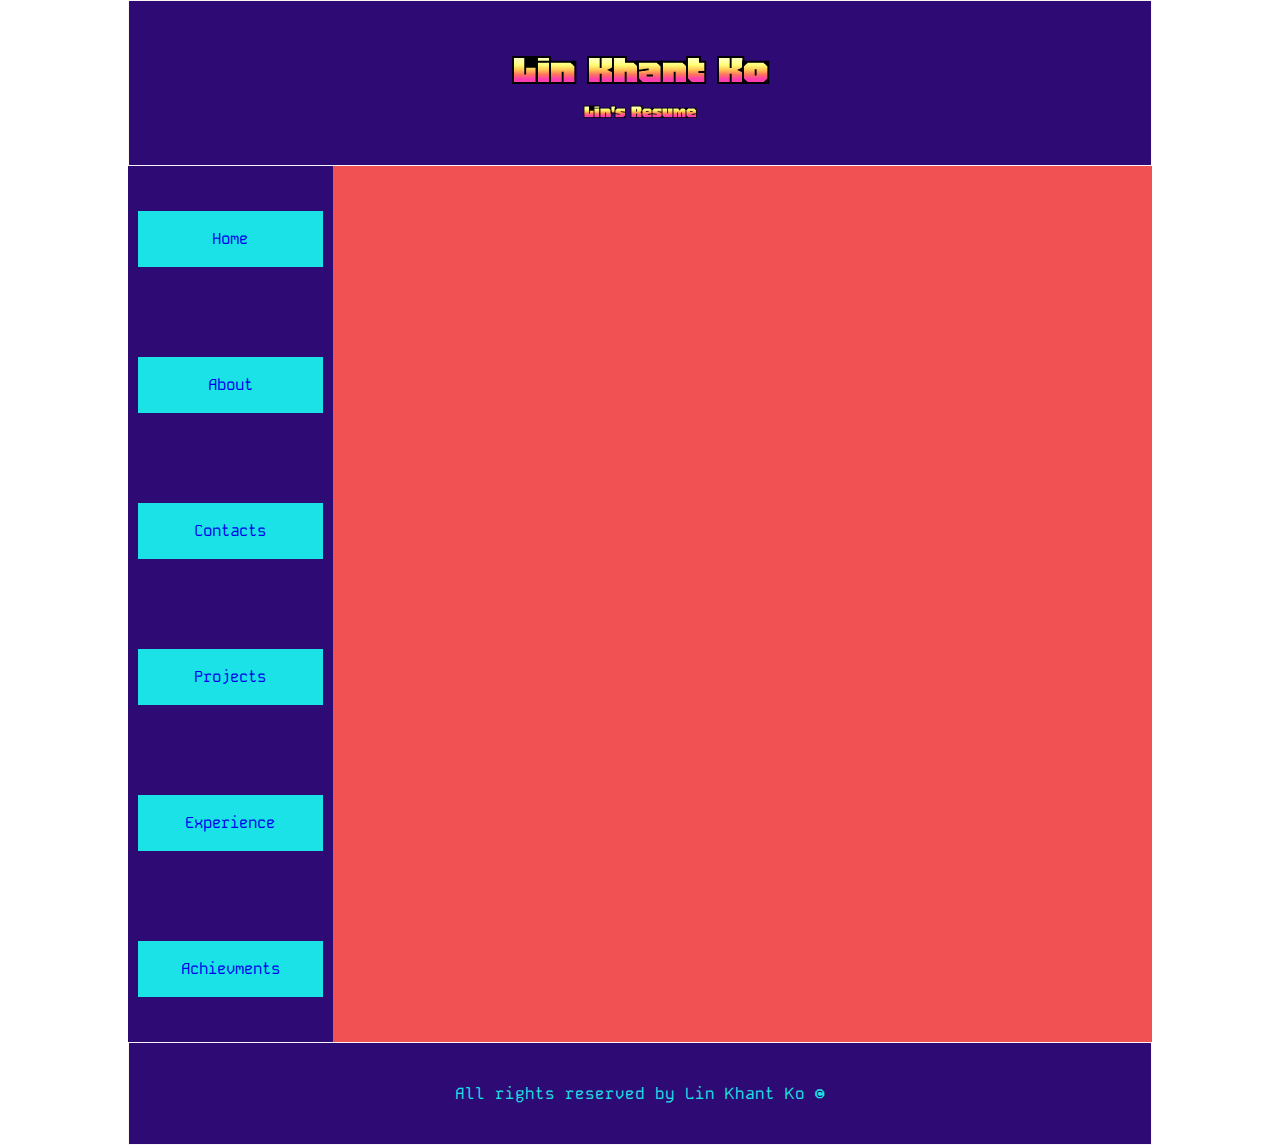
==== about.html @ 85616616 "finished first draft of index.html page" ====
<!-- about.html -->

<!DOCTYPE html>
<html>
    <head>
        <meta charset="UTF-8">
        <link rel="stylesheet" href="styles.css">
        <title> Lin's Resume | About </title>
    </head>

    <body>
        <div id="page-wrapper">

            <!-- header starts -->
            <header>
                <!-- my header and subtitle -->
                <h1> Lin Khant Ko </h1>
                <p> Lin's Resume </p>
            </header>
            <!-- header ends -->

            <!-- navigation starts -->
            <nav>
                <!-- six links -->
                <ul>
                    <li> <a href="index.html"> Home </a> </li>
                    <li> <a href="about.html"> About </a> </li>
                    <li> <a href="contacts.html"> Contacts </a> </li>
                    <li> <a href="projects.html"> Projects </a> </li>
                    <li> <a href="experience.html"> Experience </a> </li>
                    <li> <a href="achievements.html"> Achievments </a> </li>
                </ul>
            </nav>
            <!-- navigation ends -->

            <!-- main content starts -->
            <main>
            </main>
            <!-- main content ends -->

            <!-- footer starts -->
            <footer>
                <p> All rights reserved by Lin Khant Ko &copy; </p>
            </footer>
            <!-- footer ends -->
        </div>
    </body>
</html>
---- styles.css ----
/* styles.css */

/* imports from Google Fonts */
@import url('https://fonts.googleapis.com/css2?family=Honk&display=swap'); /* font-family: "Honk", serif; */
@import url('https://fonts.googleapis.com/css2?family=Nabla&display=swap'); /* font-family: "Nabla", serif; */
@import url('https://fonts.googleapis.com/css2?family=Kode+Mono:wght@400..700&display=swap'); /* font-family: "Kode Mono", serif; */

/* color palette 1:
Prussian Blue: #13293D
Cerulean: #4281A4
Mint Green: #C9FBFF
Peach: #FFC49B
Imperial Red: #F15152 */

/* color palette 2:
russian violet: #291457
dark purple: #150318
snow: #FBF5F3
persian indigo: #2E0A75
fluorescent cyan: #1BE2E6 */


/* I am storing my color variables here because I want my code to be more readable */
:root {
    /* palette 1 */
    --cpblue: #13293D;
    --ccerulean: #4281A4;
    --cmintgreen: #C9FBFF;
    --cpeach: #FFC49B;
    --cimperialred: #F15152;

    /* palette 2 */
    --crussianviolet: #291457;
    --cdarkpurple: #150318;
    --csnow: #FBF5F3;
    --cpersianindigo: #2E0A75;
    --cfluorescentcyan: #1BE2E6;
}



* {
    margin: 0;
    box-sizing: border-box;
}

/* to center my page */
#page-wrapper {
    width: 80vw;
    margin: 0 auto;
    background-color: var(--cimperialred);
}

/* header starts */
header {
    text-align: center;
    padding: 40px;
    /* margin-bottom: 40px; */
    background-color: var(--cpersianindigo);
    border: 1px solid var(--csnow);
}

header h1, header p {
    font-family: "Honk", serif;
    color: var(--cfluorescentcyan);
}

header h1 {
    font-size: calc(3px + 3.5vw);
}

header p {
    font-size: calc(2px + 1.5vw);
}
/* header ends */

/*Two column container starts:*/
#container{
    width: 100%;
    display: flex;
    flex-direction: row;
    position: relative;
    background-color: var(--cdarkpurple);
    border: 1px solid var(--csnow);
}

nav{
    width: 20%;
}

nav ul{
    display: flex;
    flex-direction: column;
    justify-content: space-evenly;
    background-color: var(--cpersianindigo);
    text-align: center;
    list-style: none;
    padding-left: 0;
}

nav li{
    font-size: calc(3px + 1vw);
    width: 90%;
    background-color: var(--cfluorescentcyan);
    padding: 2vh 0;
    margin: 5vh auto;
}


nav a{
    font-family: "Kode Mono", serif;
    text-decoration: none;
}

main{
    display: flex;
    flex-direction: column;
    width:70%;
    background-color: var(--cdarkpurple);
    font-family: "Kode Mono", serif;
}


main p{
    margin: 0 1vw;
    font-size: calc(2px + 1.5vw);
    color: var(--csnow);
}

#profile-image{
    max-width: 100%;
}

#main{
    width: 100%;
    display: flex;
    flex-direction: row;
    padding: 2vh 2vw;
}

#main-text{
    align-self: center;
    width: 60%;
    margin: 1vh 1vw;
}

#main-image{
    width: 40%;
    margin: 1vh 1vw;
}

#main-title{
    margin: 2vw 0;
    text-align: center;
    font-size: calc(2px + 2.5vw);
    color: var(--csnow);
}

/*Two column container ends*/

/* footer starts */
footer {
    text-align: center;
    padding: 40px;
    background-color: var(--cpersianindigo);
    border: 1px solid var(--csnow);
}

footer p {
    font-family: "Kode Mono", serif;
    color: var(--cfluorescentcyan);
}
/* footer ends */
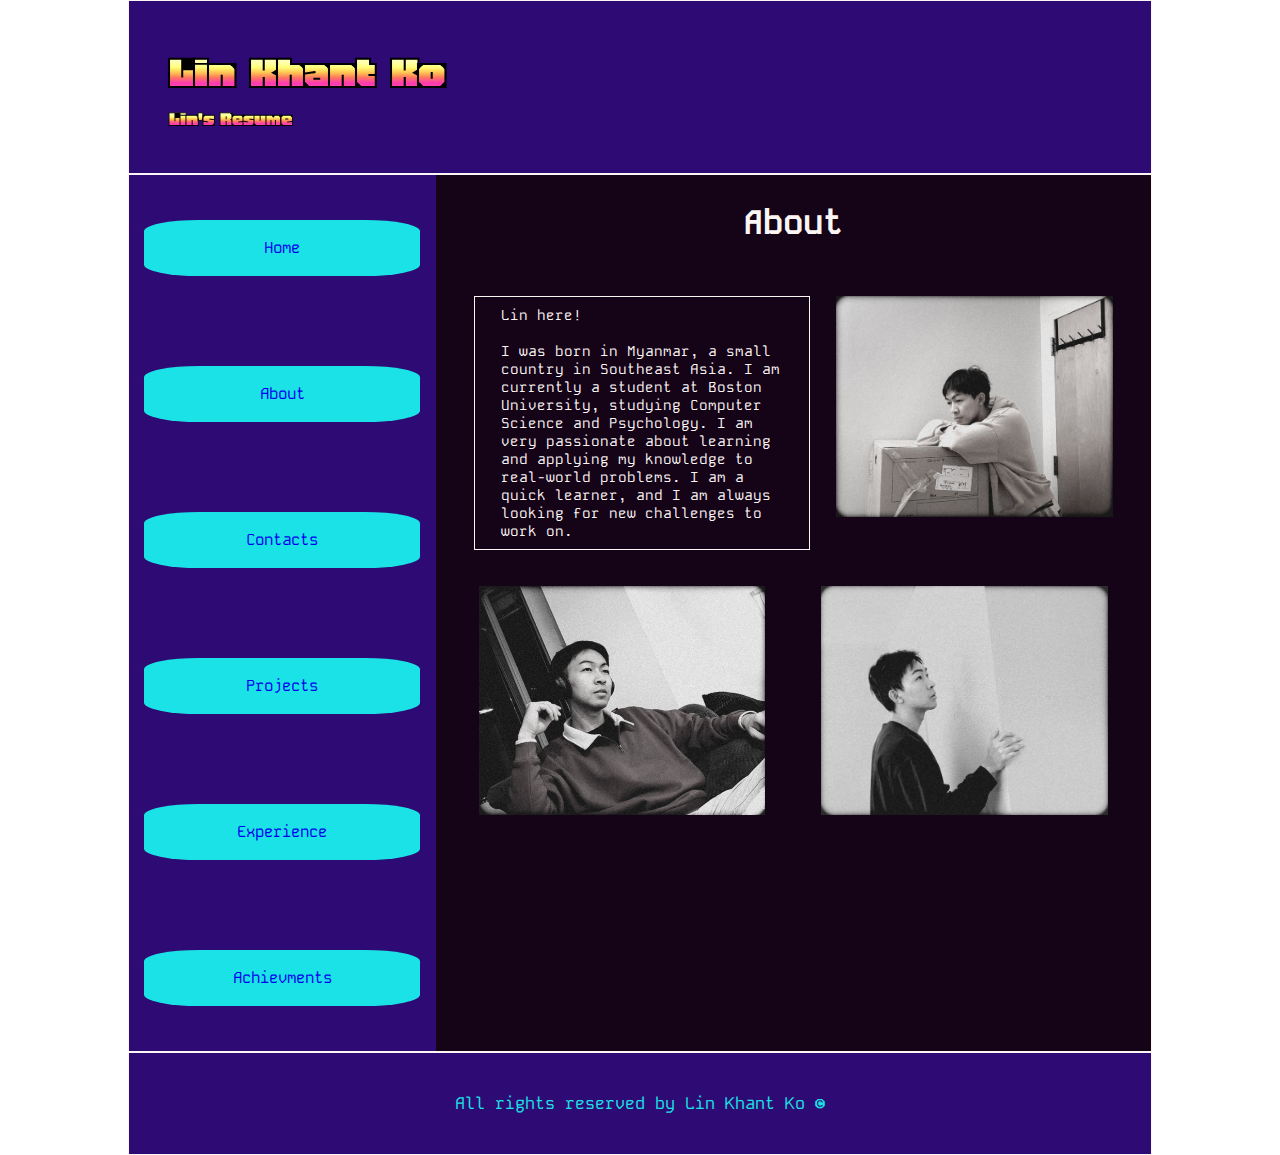
==== commit 779d44d5: "finished about page" ====
--- a/about.html
+++ b/about.html
@@ -4,7 +4,7 @@
 <html>
     <head>
         <meta charset="UTF-8">
-        <link rel="stylesheet" href="styles.css">
+        <link rel="stylesheet" href="about.css">
         <title> Lin's Resume | About </title>
     </head>
 
@@ -20,23 +20,48 @@
             <!-- header ends -->
 
             <!-- navigation starts -->
-            <nav>
-                <!-- six links -->
-                <ul>
-                    <li> <a href="index.html"> Home </a> </li>
-                    <li> <a href="about.html"> About </a> </li>
-                    <li> <a href="contacts.html"> Contacts </a> </li>
-                    <li> <a href="projects.html"> Projects </a> </li>
-                    <li> <a href="experience.html"> Experience </a> </li>
-                    <li> <a href="achievements.html"> Achievments </a> </li>
-                </ul>
-            </nav>
-            <!-- navigation ends -->
+            <div id="container">
+                <nav>
+                    <!-- six links -->
+                    <ul id="nav-links">
+                        <li> <a href="index.html"> Home </a> </li>
+                        <li> <a href="about.html"> About </a> </li>
+                        <li> <a href="contacts.html"> Contacts </a> </li>
+                        <li> <a href="projects.html"> Projects </a> </li>
+                        <li> <a href="experience.html"> Experience </a> </li>
+                        <li> <a href="achievements.html"> Achievments </a> </li>
+                    </ul>
+                </nav>
+                <!-- navigation ends -->
 
-            <!-- main content starts -->
-            <main>
-            </main>
-            <!-- main content ends -->
+                <!-- main content starts -->
+                <main>
+                    <!-- one column start -->
+                    <h3 id="main-title">About</h3>
+
+                    <!-- two-column layout -->
+                    <div id="main">
+                        <div id="main-text">
+                            <p>
+                                Lin here!
+                                <br>
+                                <br>
+                                I was born in Myanmar, a small country in Southeast Asia. I am currently a student at Boston University, studying Computer Science and Psychology. I am very passionate about learning and applying my knowledge to real-world problems. I am a quick learner, and I am always looking for new challenges to work on.
+                            </p>
+                        </div>
+                        <div id="main-image">
+                            <img id="profile-image" src="./images/photo6.JPG" alt="Lin Khant Ko">
+                        </div>
+                    </div>
+                    <!-- end of two column-->
+                    <!--one Column end-->
+                    <div id="about-photos-container">
+                        <img class="about-photo" src="./images/photo4.JPG" alt="Lin Khant Ko Second Photo">
+                        <img class="about-photo" src="./images/photo2.JPG" alt="Lin Khant Ko Third Photo">
+                    </div>
+                </main>
+                <!-- main content ends -->
+            </div>
 
             <!-- footer starts -->
             <footer>
--- a/about.css
+++ b/about.css
@@ -0,0 +1,252 @@
+/* styles.css */
+
+/* imports from Google Fonts */
+@import url('https://fonts.googleapis.com/css2?family=Honk&display=swap'); /* font-family: "Honk", serif; */
+@import url('https://fonts.googleapis.com/css2?family=Nabla&display=swap'); /* font-family: "Nabla", serif; */
+@import url('https://fonts.googleapis.com/css2?family=Kode+Mono:wght@400..700&display=swap'); /* font-family: "Kode Mono", serif; */
+
+/* color palette 1:
+Prussian Blue: #13293D
+Cerulean: #4281A4
+Mint Green: #C9FBFF
+Peach: #FFC49B
+Imperial Red: #F15152 */
+
+/* color palette 2:
+russian violet: #291457
+dark purple: #150318
+snow: #FBF5F3
+persian indigo: #2E0A75
+fluorescent cyan: #1BE2E6 */
+
+
+/* I am storing my color variables here because I want my code to be more readable */
+:root {
+    /* palette 1 */
+    --cpblue: #13293D;
+    --ccerulean: #4281A4;
+    --cmintgreen: #C9FBFF;
+    --cpeach: #FFC49B;
+    --cimperialred: #F15152;
+
+    /* palette 2 */
+    --crussianviolet: #291457;
+    --cdarkpurple: #150318;
+    --csnow: #FBF5F3;
+    --cpersianindigo: #2E0A75;
+    --cfluorescentcyan: #1BE2E6;
+}
+
+
+
+* {
+    margin: 0;
+    box-sizing: border-box;
+}
+
+/* to center my page */
+#page-wrapper {
+    width: 80vw;
+    margin: 0 auto;
+    background-color: var(--cimperialred);
+}
+
+/* header starts */
+header {
+    text-align: left;
+    padding: 40px;
+    /* margin-bottom: 40px; */
+    background-color: var(--cpersianindigo);
+    border: 1px solid var(--csnow);
+}
+
+header h1, header p {
+    font-family: "Honk", serif;
+    color: var(--cfluorescentcyan);
+}
+
+header h1 {
+    font-size: calc(7px + 3.5vw);
+}
+
+header p {
+    font-size: calc(4px + 1.5vw);
+}
+/* header ends */
+
+/*Two column container starts:*/
+#container{
+    width: 100%;
+    display: flex;
+    flex-direction: row;
+    position: relative;
+    background-color: var(--cdarkpurple);
+    border: 1px solid var(--csnow);
+}
+
+nav{
+    width: 30%;
+}
+
+nav ul{
+    display: flex;
+    flex-direction: column;
+    justify-content: space-evenly;
+    background-color: var(--cpersianindigo);
+    text-align: center;
+    list-style: none;
+    padding-left: 0;
+}
+
+nav li{
+    font-size: calc(3px + 1vw);
+    width: 90%;
+    background-color: var(--cfluorescentcyan);
+    padding: 2vh 0;
+    margin: 5vh auto;
+    border-radius: 20%;
+}
+
+
+nav a{
+    font-family: "Kode Mono", serif;
+    text-decoration: none;
+}
+
+main{
+    display: flex;
+    flex-direction: column;
+    width:70%;
+    background-color: var(--cdarkpurple);
+    font-family: "Kode Mono", serif;
+}
+
+
+main p{
+    margin: 0 1vw;
+    font-size: calc(4px + .8vw);
+    color: var(--csnow);
+}
+
+#main{
+    width: 100%;
+    display: flex;
+    flex-direction: row;
+    padding: 2vh 2vw;
+}
+
+#main-text{
+    align-self: center;
+    width: 60%;
+    margin: 1vh 1vw;
+    padding: 1vh 1vw;
+    border: 1px solid var(--csnow);
+
+}
+
+#main-image{
+    width: 50%;
+    margin: 1vh 1vw;
+}
+
+#profile-image{
+    max-width: 100%;
+}
+
+#about-photos-container{
+    display: flex;
+    flex-direction: row;
+    justify-content: space-evenly;
+}
+
+.about-photo{
+    width: 40%;
+    margin: 1vh 1vw;
+}
+
+#main-title{
+    margin: 2vw 0;
+    text-align: center;
+    font-size: calc(2px + 2.5vw);
+    color: var(--csnow);
+}
+
+/*Two column container ends*/
+
+/* footer starts */
+footer {
+    text-align: center;
+    padding: 40px;
+    background-color: var(--cpersianindigo);
+    border: 1px solid var(--csnow);
+}
+
+footer p {
+    font-family: "Kode Mono", serif;
+    font-size: calc(4px + 1vw);
+    color: var(--cfluorescentcyan);
+}
+/* footer ends */ 
+
+
+/* media queries start */
+@media screen and (max-width: 900px) {
+    header {
+        text-align: center;
+    }
+
+    #container {
+        width: 100%;
+        height: 100vh;
+        flex-direction: column;
+    }
+
+    main {
+        width: 100%;
+        height: 100vh;
+    }
+
+    #main{
+        width: 100%;
+        display: flex;
+        flex-direction: column;
+        align-items: center;
+        padding: 2vh 2vw;
+    }
+
+    #about-photos-container{
+        display: flex;
+        flex-direction: column;
+        justify-content: space-evenly;
+        align-items: center;
+    }
+
+    .about-photo{
+        height: 15vh;
+        width: auto;
+        margin: 1vh 1vw;
+    }
+
+    #main-image{
+        width: 50%;
+        margin: 1vh 1vw;
+    }
+
+    nav {
+        width: 100%;
+    }
+
+    nav ul {
+        display: flex;
+        flex-direction: row;
+        justify-content: space-between;
+    }
+
+    nav li {
+        margin: 5px;
+    }
+}
+
+/* media queries end */
+
+
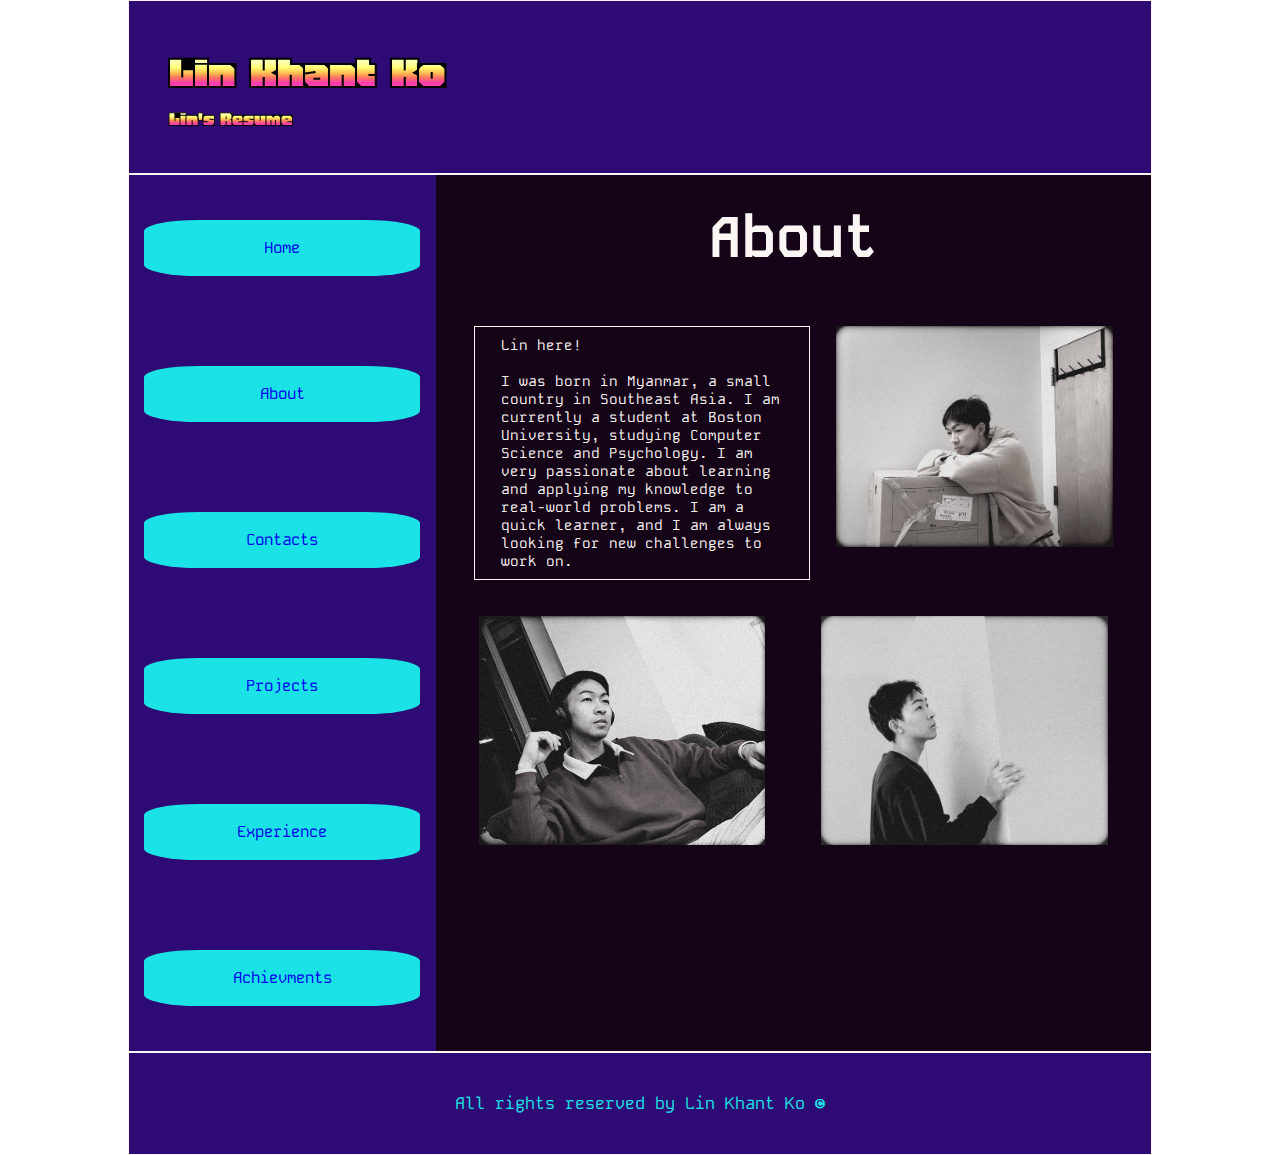
==== commit 371c93fc: "added language" ====
--- a/about.html
+++ b/about.html
@@ -1,7 +1,7 @@
 <!-- about.html -->
 
 <!DOCTYPE html>
-<html>
+<html lang="en">
     <head>
         <meta charset="UTF-8">
         <link rel="stylesheet" href="about.css">
--- a/about.css
+++ b/about.css
@@ -160,14 +160,14 @@
 }
 
 .about-photo{
-    width: 40%;
+    max-width: 40%;
     margin: 1vh 1vw;
 }
 
 #main-title{
     margin: 2vw 0;
     text-align: center;
-    font-size: calc(2px + 2.5vw);
+    font-size: calc(25px + 2.5vw);
     color: var(--csnow);
 }
 
@@ -211,13 +211,14 @@
         display: flex;
         flex-direction: column;
         align-items: center;
+        justify-content: space-between;
         padding: 2vh 2vw;
     }
 
     #about-photos-container{
         display: flex;
         flex-direction: column;
-        justify-content: space-evenly;
+        justify-content: space-between;
         align-items: center;
     }
 
@@ -228,7 +229,7 @@
     }
 
     #main-image{
-        width: 50%;
+        max-width: 45%;
         margin: 1vh 1vw;
     }
 
